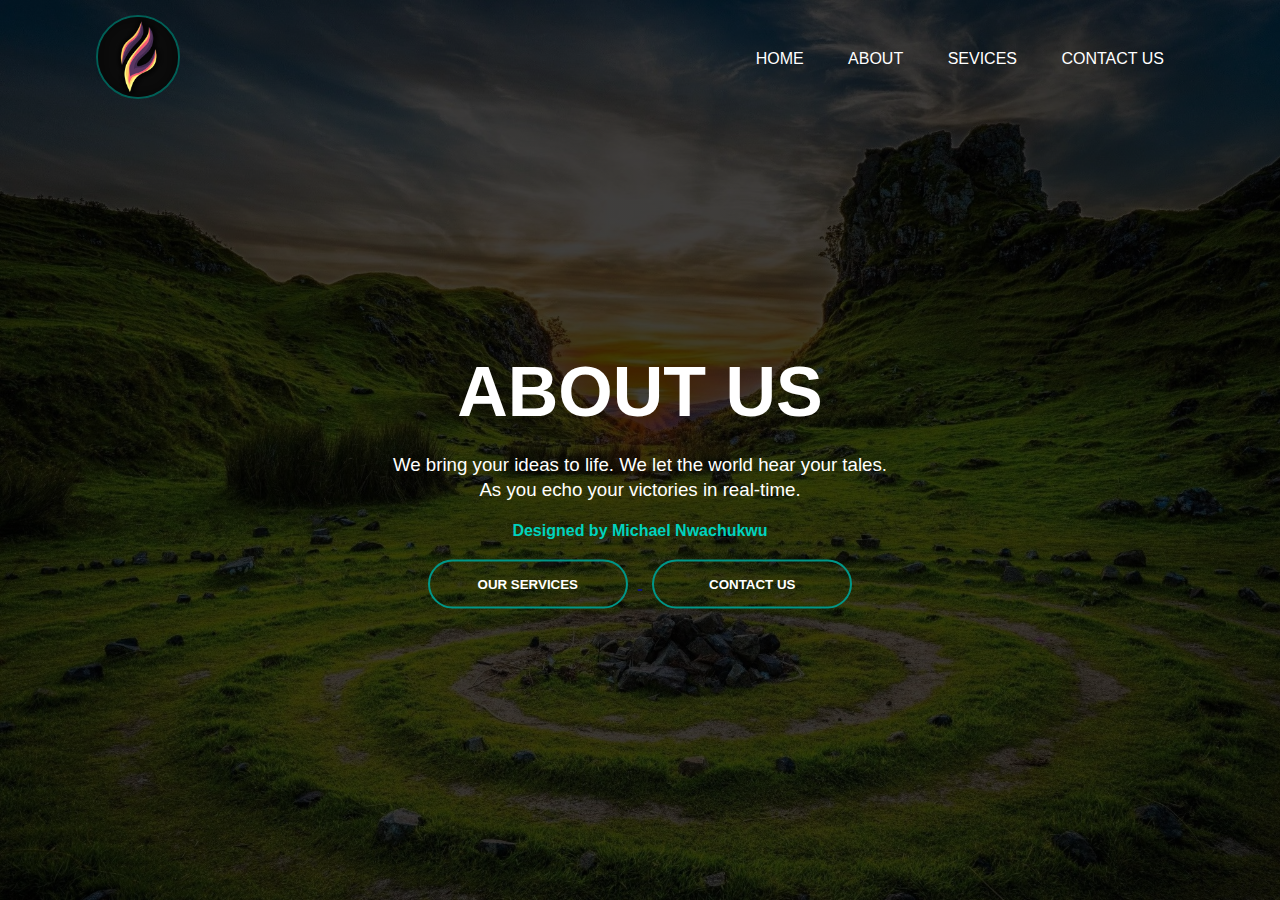
==== about.html @ 80e8aa1a "FIRST COMMIT" ====
<!DOCTYPE html>
<html lang="en">
<head>
    <meta charset="UTF-8">
    <meta http-equiv="X-UA-Compatible" content="IE=edge">
    <meta name="viewport" content="width=device-width, initial-scale=1.0">
    <link rel="stylesheet" href="main.css">
    <link rel="stylesheet" href="https://cdnjs.cloudflare.com/ajax/libs/font-awesome/6.1.2/css/all.min.css" integrity="sha512-1sCRPdkRXhBV2PBLUdRb4tMg1w2YPf37qatUFeS7zlBy7jJI8Lf4VHwWfZZfpXtYSLy85pkm9GaYVYMfw5BC1A==" crossorigin="anonymous" referrerpolicy="no-referrer" />
    <title>Mike-Web</title>
</head>
<body>
    <div class="banner">
        <nav class="navbar">
            <input type="checkbox" id="check">
            <label for="check" class="checkbtn">
                <i class="fas fa-bars"></i>
            </label>
            <a href="/">
                <img src="./assests/images/logo.png" class="logo" alt="">
            </a>
            <ul>
                <li><a href="index.html">Home</a></li>
                <li><a href="about.html">About</a></li>
                <li><a href="services.html">Sevices</a></li>
                <li><a href="contactUs.html">Contact Us</a></li>
            </ul>
        </nav>
        <div class="content">
            <h1>ABOUT US</h1>
            <h3>We bring your ideas to life.
                We let the world hear your tales.<br>
                As you echo your victories in real-time.
            </h3>
            <p>Designed by Michael Nwachukwu</p>
            <div>
                <a href="./services.html">
                    <button type="button"><span></span>OUR SERVICES</button>
                </a>
                <a href="./contactUs.html">
                    <button type="button"><span></span>CONTACT US</button>
                </a>
            </div>
        </div>
    </div>
    
</body>
</html>
---- main.css ----
*{
    margin: 0;
    padding: 0;
    font-family: sans-serif;
}
.banner {
    width: 100%;
    height: 100vh;
    background-image: linear-gradient(rgba(0,0,0,0.75),rgba(0,0,0,0.75)),url('./assests/images/background1.jpg');
    background-size: cover;
    background-position: center;
}
.checkbtn{
    font-size: 30px;
    color: #fff;
    float: right;
    line-height: 80px;
    margin-right: 40px;
    cursor: pointer;
    display: none;
}
#check {
    display: none;
}

nav {
    width: 85%;
    margin: auto;
    padding: 15px 0;
    display: flex;
    align-items: center;
    justify-content: space-between;
}
.logo{
    width: 80px;
    cursor: pointer;
    border-radius: 50%;
    border: 2px solid #005f56;
}
nav ul li{
    list-style: none;
    display: inline-block;
    margin:0 20px;
    position: relative;
}
nav ul li a {
    text-decoration: none;
    color: #fff;
    text-transform: uppercase;
} 
nav ul li::after {
    content: '';
    height:3px;
    width: 0;
    background: #009688;
    position: absolute;
    left: 0;
    bottom: -8px;
    transition: 0.5s;
}
nav ul li:hover::after {
    width: 100%;
}
.content {
     width: 100%;
     position: absolute;
     top: 50%;
     transform: translateY(-50%);
     text-align: center;
    color: #fff;
}
.content h1{
font-size: 70px;
margin-top: 80px;
margin-bottom: 10px;
}
.content h3 {
    margin: 20px auto;
    font-weight: 100;
    line-height: 25px;
}
.content p {
    color: #00d3be;
    font-weight: bold;
}
button {
    width: 200px;
    padding: 15px 0;
    text-align: center;
    margin: 20px 10px;
    border-radius: 25px;
    font-weight: bold;
    border: 2px solid #009688;
    background: transparent;
    color: #fff;
    cursor: pointer;
    position:relative;
    overflow: hidden;
}
span {
    background: #009688;
    height: 100%;
    width: 0;
    border-radius: 25px;
    position: absolute;
    left: 0;
    bottom: 0;
    z-index: -1;
    transition: 0.5s;
}
button:hover span{
    width: 100%;
}
button:hover{
    border: none;
}
/* ............................MEDIA QUERY BEGINS................................... */

@media (max-width: 858px) {
    .checkbtn{
        display: block;
    }
    ul {
        position: fixed;
        width: 100%;
        height: 100vh;
        background-image: linear-gradient(rgba(0,0,0,0.97),rgba(0,0,0,0.97));
        top: 100px;
        left: -100%;
        text-align: center;
        transition: all 0.5s;
        z-index: 100;
    }
    nav ul li {
        display: flex!important;
        margin: 50px 185px!important;
        line-height: 30px;
        flex-direction: column!important;
    }
   
    nav ul li:hover::after {
        width: 100%!important;
    }
    nav ul li a {
        font-size: 20px;
    }
    
    #check:checked ~ ul{
        left: 0;
    }
    .content {
        top: 40%;
    }
   .content h1{
   font-size: 50px;
   
   }
}

/* .....................MEDIA QUERY ENDS.......................................... */
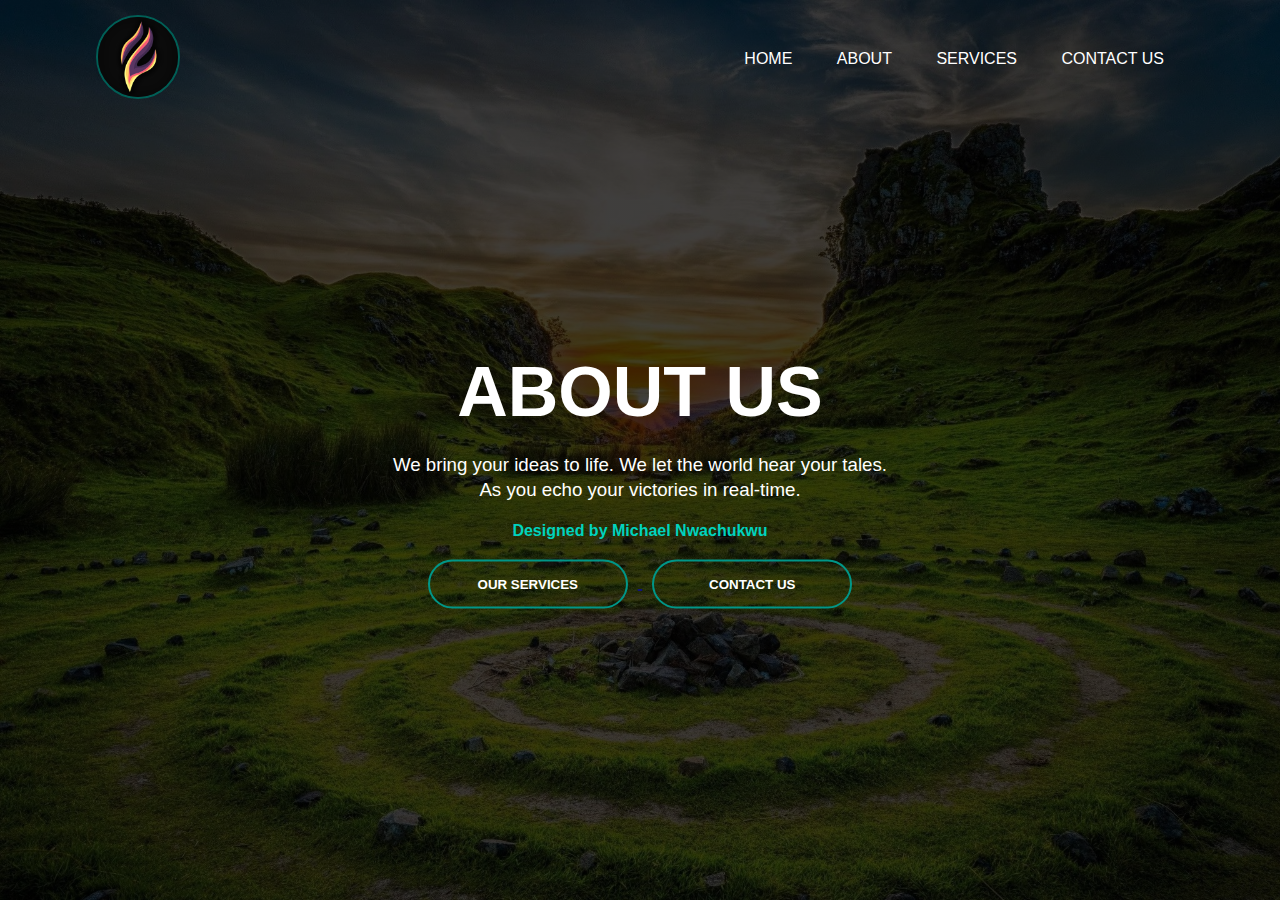
==== commit e3042490: "services" ====
--- a/about.html
+++ b/about.html
@@ -21,7 +21,7 @@
             <ul>
                 <li><a href="index.html">Home</a></li>
                 <li><a href="about.html">About</a></li>
-                <li><a href="services.html">Sevices</a></li>
+                <li><a href="services.html">Services</a></li>
                 <li><a href="contactUs.html">Contact Us</a></li>
             </ul>
         </nav>
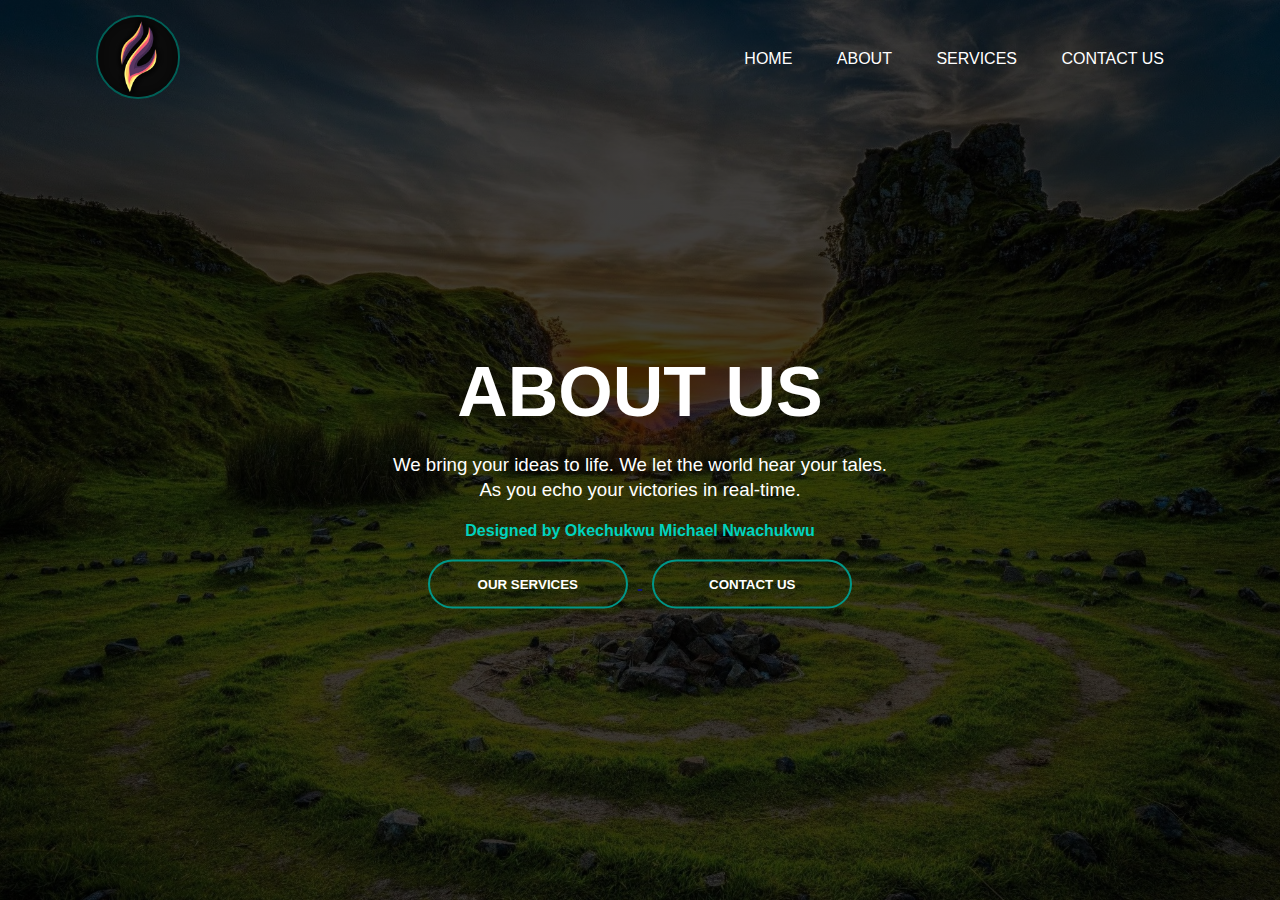
==== commit ae62ca97: "about" ====
--- a/about.html
+++ b/about.html
@@ -31,7 +31,7 @@
                 We let the world hear your tales.<br>
                 As you echo your victories in real-time.
             </h3>
-            <p>Designed by Michael Nwachukwu</p>
+            <p>Designed by Okechukwu Michael Nwachukwu</p>
             <div>
                 <a href="./services.html">
                     <button type="button"><span></span>OUR SERVICES</button>
